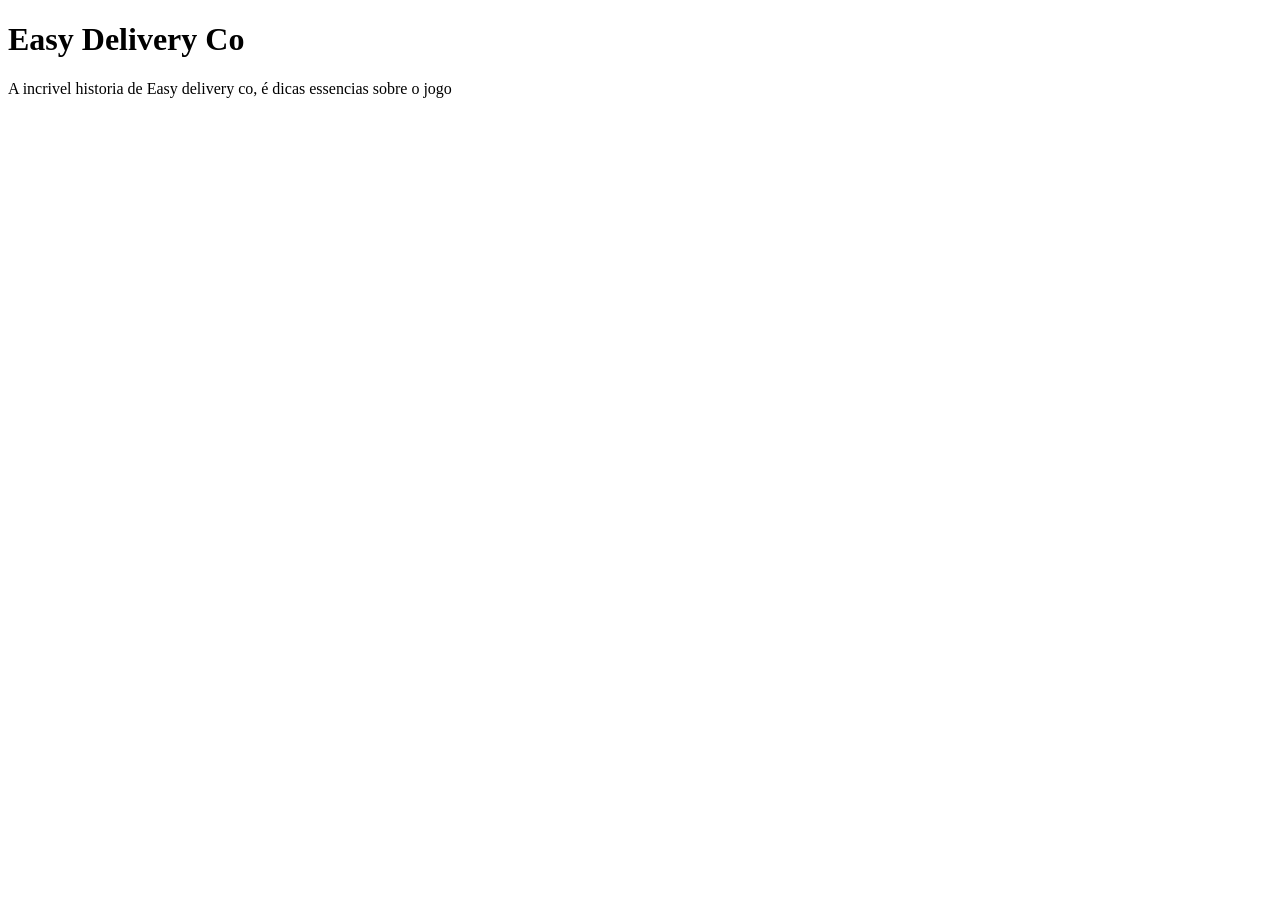
==== easy-delivery-co.html @ 4fa49526 "Add files via upload" ====
<!DOCTYPE html>
<html lang="Pt-Br">
<head>
    <meta charset="UTF-8">
    <meta name="viewport" content="width=device-width, initial-scale=1.0">
    <title>Easy Delivery Co</title>
    <link rel="stylesheet" href="easy-delivery-co.css">
</head>
<body>
    <h1 class="titulo">Easy Delivery Co</h1>
    <div>
     <p class="subtitulo">A incrivel historia de Easy delivery co, é dicas essencias sobre o jogo</p>
    </div>
</body>
</html>
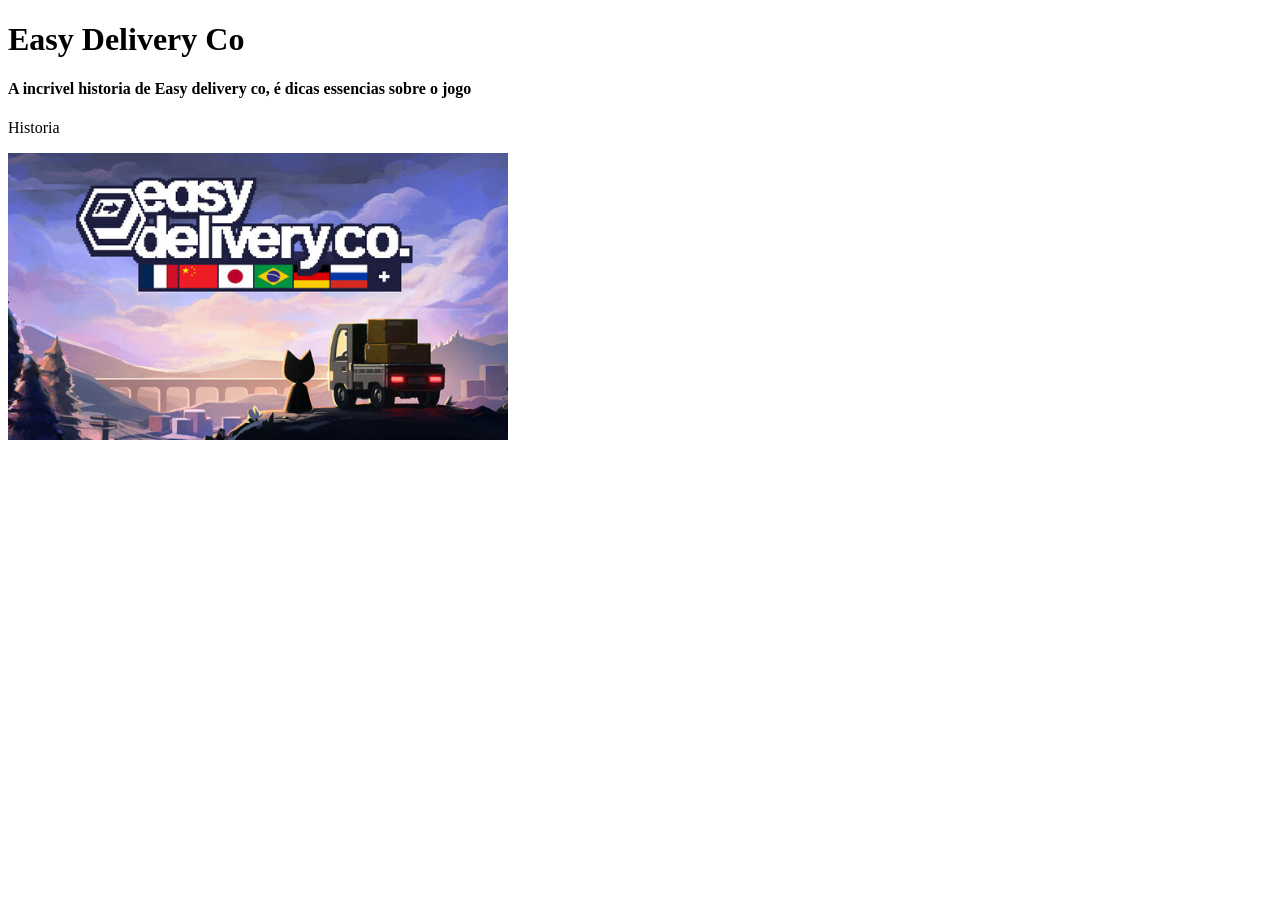
==== commit 887a3c04: "Enhance HTML structure and security features Added Content Security Policy meta tag and improved str" ====
--- a/easy-delivery-co.html
+++ b/easy-delivery-co.html
@@ -5,11 +5,18 @@
     <meta name="viewport" content="width=device-width, initial-scale=1.0">
     <title>Easy Delivery Co</title>
     <link rel="stylesheet" href="easy-delivery-co.css">
+    <meta http-equiv="Content-Security-Policy" content="default-src 'self' https:;">
 </head>
 <body>
-    <h1 class="titulo">Easy Delivery Co</h1>
     <div>
-     <p class="subtitulo">A incrivel historia de Easy delivery co, é dicas essencias sobre o jogo</p>
+     <h1 class="titulo">Easy Delivery Co</h1>
+     <h4 class="subtitulo">A incrivel historia de Easy delivery co, é dicas essencias sobre o jogo</h4>
+    </div>
+
+    <div>
+     <p class="topicos">Historia</p>
+     <img class="imagem" src="capsule_616x353_alt_assets_0.jpg" alt="easy delivery co" width="500">
+     <p class="p"></p>
     </div>
 </body>
-</html>+</html>
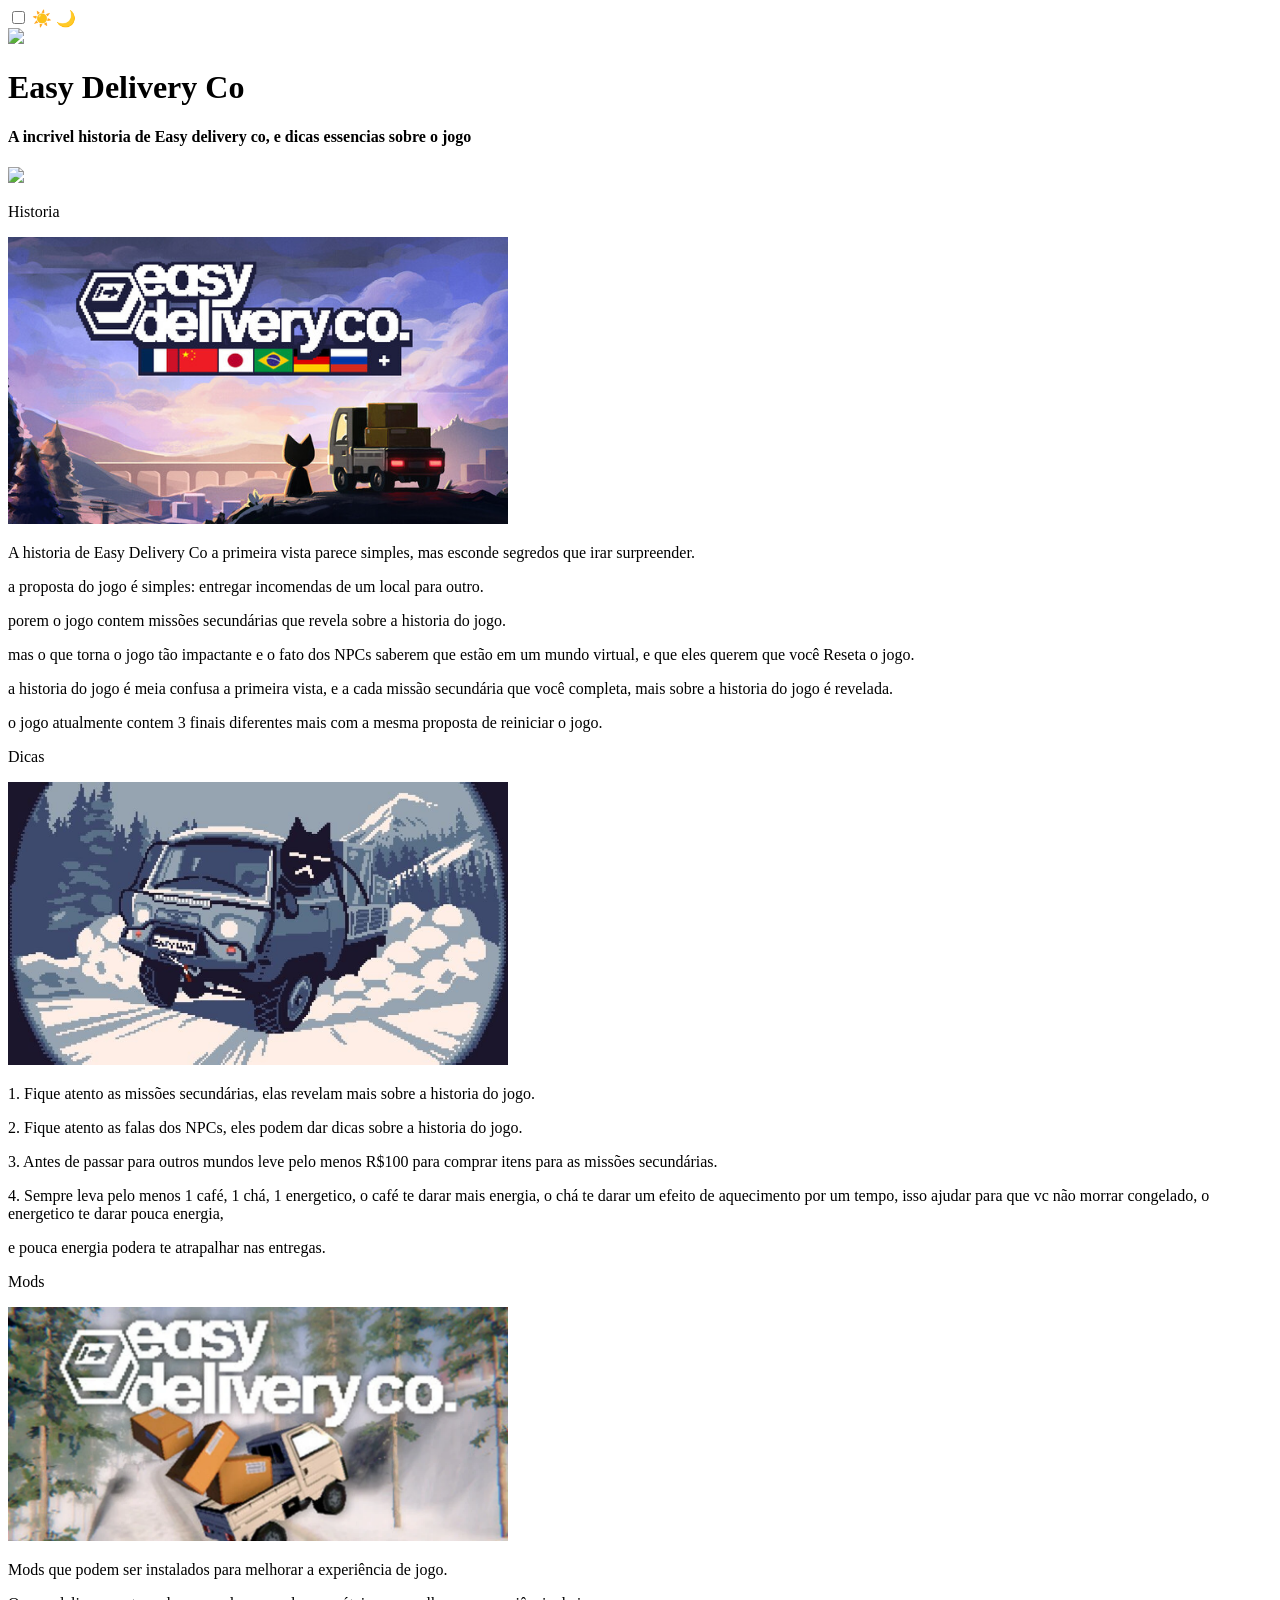
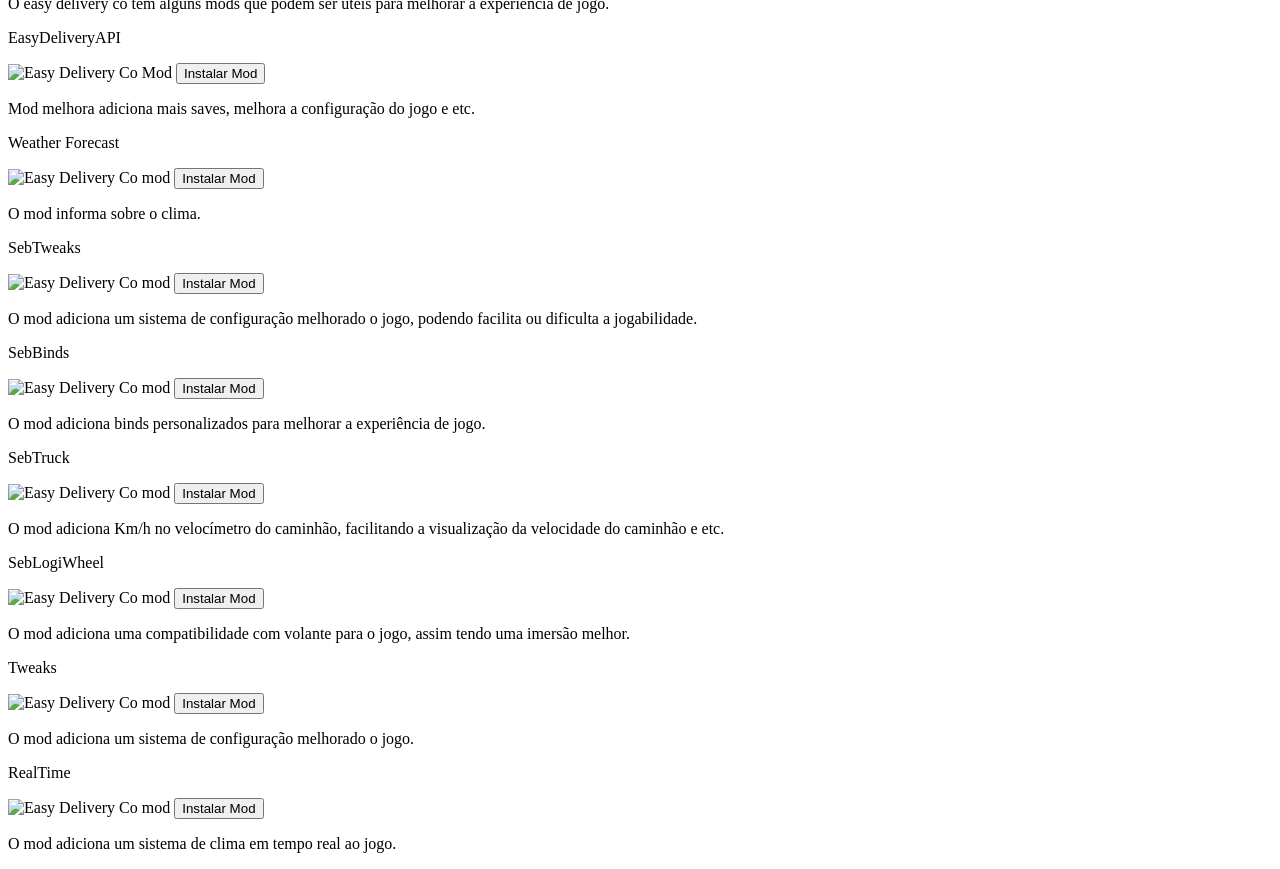
==== commit e3055b90: "Implement dark mode toggle and enhance game details Added dark mode toggle functionality and improve" ====
--- a/easy-delivery-co.html
+++ b/easy-delivery-co.html
@@ -5,18 +5,133 @@
     <meta name="viewport" content="width=device-width, initial-scale=1.0">
     <title>Easy Delivery Co</title>
     <link rel="stylesheet" href="easy-delivery-co.css">
-    <meta http-equiv="Content-Security-Policy" content="default-src 'self' https:;">
 </head>
 <body>
-    <div>
-     <h1 class="titulo">Easy Delivery Co</h1>
-     <h4 class="subtitulo">A incrivel historia de Easy delivery co, é dicas essencias sobre o jogo</h4>
+
+<div class="toggle-container">
+    <input type="checkbox" id="modo">
+    <label for="modo" class="toggle">
+        <span class="icone sol">☀️</span>
+        <span class="icone lua">🌙</span>
+    </label>
+</div>
+    <script>
+const checkbox = document.getElementById("modo");
+
+// Aplicar modo salvo
+if (localStorage.getItem("modo") === "dark") {
+    document.body.classList.add("dark");
+    checkbox.checked = true;
+}
+
+// Evento do botão
+checkbox.addEventListener("change", () => {
+    document.body.classList.toggle("dark");
+
+    if (document.body.classList.contains("dark")) {
+        localStorage.setItem("modo", "dark");
+    } else {
+        localStorage.setItem("modo", "light");
+    }
+});
+</script>
+
+   <div class="header">
+    <img class="lado esquerda" src="easy-delivery-co-just-released-a-cozy-horror-driving-game-v0-RsN2prDIHEp6HgSJkJVsOvMF3FJtWqxovCotHUmBrCs.webp">
+
+    <div class="titulo-container">
+        <h1 class="titulo">Easy Delivery Co</h1>
+        <h4 class="subtitulo">
+            A incrivel historia de Easy delivery co, e dicas essencias sobre o jogo
+        </h4>
     </div>
+
+    <img class="lado direita" src="easy-delivery-co-just-released-a-cozy-horror-driving-game-v0-RsN2prDIHEp6HgSJkJVsOvMF3FJtWqxovCotHUmBrCs.webp">
+</div>
 
     <div>
      <p class="topicos">Historia</p>
      <img class="imagem" src="capsule_616x353_alt_assets_0.jpg" alt="easy delivery co" width="500">
-     <p class="p"></p>
+     <p class="p">A historia de Easy Delivery Co a primeira vista parece simples, mas esconde segredos que irar surpreender.</p>
+     <p class="p">a proposta do jogo é simples: entregar incomendas de um local para outro.</p>
+       <p class="p">porem o jogo contem missões secundárias que revela sobre a historia do jogo.</p> 
+     <p class="p">mas o que torna o jogo tão impactante e o fato dos NPCs saberem que estão em um mundo virtual, e que eles querem que você Reseta o jogo.</p>
+        <p class="p">a historia do jogo é meia confusa a primeira vista, e a cada missão secundária que você completa, mais sobre a historia do jogo é revelada.</p>
+        <p class="p">o jogo atualmente contem 3 finais diferentes mais com a mesma proposta de reiniciar o jogo.</p>
+
+        <p class="topicos">Dicas</p>
+        <img class="imagem" src="1760704192477.jpg" alt="easy delivery co" width="500">
+        <p class="p">1. Fique atento as missões secundárias, elas revelam mais sobre a historia do jogo.</p>
+        <p class="p">2. Fique atento as falas dos NPCs, eles podem dar dicas sobre a historia do jogo.</p>
+        <p class="p">3. Antes de passar para outros mundos leve pelo menos R$100 para comprar itens para as missões secundárias.</p>
+        <p class="p">4. Sempre leva pelo menos 1 café, 1 chá, 1 energetico, o café te darar mais energia, o chá te darar um efeito de aquecimento por um tempo, isso ajudar para que vc não morrar congelado, o energetico te darar pouca energia,</p>
+        <p class="p">e pouca energia podera te atrapalhar nas entregas.</p>
+
+        
+        <p class="topicos">Mods</p>
+        <div class="mods-container">
+        <img class="imagem" src="6-1-1071220-52.webp" alt="easy delivery co" width="500">
+        <p class="p">Mods que podem ser instalados para melhorar a experiência de jogo.</p>
+        <p class="p">O easy delivery co tem alguns mods que podem ser úteis para melhorar a experiência de jogo.</p>
+
+         <div class="mod-card">
+            <p class="mod">EasyDeliveryAPI</p>
+            <img class="Mods" src="https://thunderstore.io/thumbnail-serve/repository/icons/foxfoxfoxgay-EasyDeliveryAPI-1.0.0.png/?width=128&height=128" alt="Easy Delivery Co Mod">
+            <button class="mods" onclick="window.open('https://thunderstore.io/c/easy-delivery-co/p/foxfoxfoxgay/EasyDeliveryAPI/')">Instalar Mod</button>
+            <p class="p">Mod melhora adiciona mais saves, melhora a configuração do jogo e etc.</p>
+         </div>
+    
+         <div class="mod-card">
+            <p class="mod">Weather Forecast</p>
+            <img class="Mods" src="https://thunderstore.io/thumbnail-serve/repository/icons/BitBlit-Weather_Forecast-1.0.0.png/?width=128&height=128" alt="Easy Delivery Co mod">
+            <button class="mods" onclick="window.open('https://thunderstore.io/c/easy-delivery-co/p/BitBlit/Weather_Forecast/')">Instalar Mod</button>
+            <p class="p">O mod informa sobre o clima.</p>
+         </div>
+
+         <div class="mod-card">
+            <p class="mod">SebTweaks</p>
+            <img class="Mods" src="https://thunderstore.io/thumbnail-serve/repository/icons/shiibe-SebTweaks-1.0.4.png/?width=128&height=128" alt="Easy Delivery Co mod">
+            <button class="mods" onclick="window.open('https://thunderstore.io/c/easy-delivery-co/p/shiibe/SebTweaks/')">Instalar Mod</button>
+            <p class="p">O mod adiciona um sistema de configuração melhorado o jogo, podendo facilita ou dificulta a jogabilidade.</p>
+         </div>
+
+         <div class="mod-card">
+            <p class="mod">SebBinds</p>
+            <img class="Mods" src="https://thunderstore.io/thumbnail-serve/repository/icons/shiibe-SebBinds-1.0.0.png/?width=128&height=128" alt="Easy Delivery Co mod">
+            <button class="mods" onclick="window.open('https://thunderstore.io/c/easy-delivery-co/p/shiibe/SebBinds/')">Instalar Mod</button>
+            <p class="p">O mod adiciona binds personalizados para melhorar a experiência de jogo.</p>
+         </div>
+
+         <div class="mod-card">
+            <p class="mod">SebTruck</p>
+            <img class="Mods" src="https://thunderstore.io/thumbnail-serve/repository/icons/shiibe-SebTruck-1.0.0.png/?width=128&height=128" alt="Easy Delivery Co mod">
+            <button class="mods" onclick="window.open('https://thunderstore.io/c/easy-delivery-co/p/shiibe/SebTruck/')">Instalar Mod</button>
+            <p class="p">O mod adiciona Km/h no velocímetro do caminhão, facilitando a visualização da velocidade do caminhão e etc.</p>
+         </div>
+
+         <div class="mod-card">
+            <p class="mod">SebLogiWheel</p>
+            <img class="Mods" src="https://thunderstore.io/thumbnail-serve/repository/icons/shiibe-SebLogiWheel-1.0.0.png/?width=128&height=128" alt="Easy Delivery Co mod">
+            <button class="mods" onclick="window.open('https://thunderstore.io/c/easy-delivery-co/p/shiibe/SebLogiWheel/')">Instalar Mod</button>
+            <p class="p">O mod adiciona uma compatibilidade com volante para o jogo, assim tendo uma imersão melhor.</p>
+         </div>
+
+         <div class="mod-card">
+            <p class="mod">Tweaks</p>
+            <img class="Mods" src="https://thunderstore.io/thumbnail-serve/repository/icons/qqqbbb-Tweaks-1.3.0.png/?width=128&height=128" alt="Easy Delivery Co mod">
+            <button class="mods" onclick="window.open('https://thunderstore.io/c/easy-delivery-co/p/qqqbbb/Tweaks/')">Instalar Mod</button>
+            <p class="p">O mod adiciona um sistema de configuração melhorado o jogo.</p>
+         </div>
+
+         <div class="mod-card">
+            <p class="mod">RealTime</p>
+            <img class="Mods" src="https://thunderstore.io/thumbnail-serve/repository/icons/Laymxd-RealTime-1.3.3.png/?width=128&height=128" alt="Easy Delivery Co mod">
+            <button class="mods" onclick="window.open('https://thunderstore.io/c/easy-delivery-co/p/Laymxd/RealTime/')">Instalar Mod</button>
+            <p class="p">O mod adiciona um sistema de clima em tempo real ao jogo.</p>
+         </div>
+
+        </div>
+
     </div>
 </body>
 </html>
